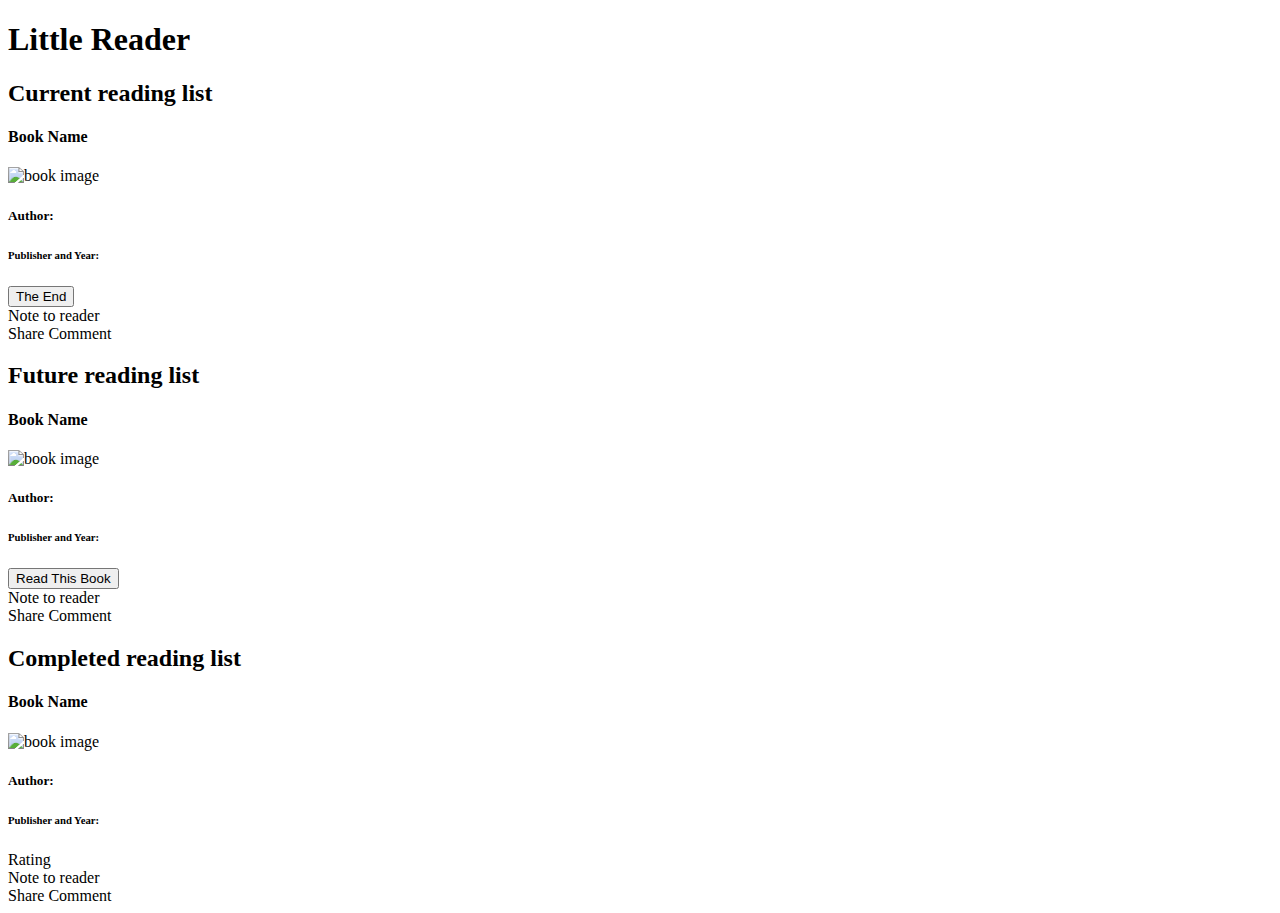
==== frontend-spa/src/prototype/home.html @ c81e41fc "Add HTML to home view." ====
<!DOCTYPE html>
<html lang="en">
<head>
    <meta charset="UTF-8">
    <meta http-equiv="X-UA-Compatible" content="IE=edge">
    <meta name="viewport" content="width=device-width, initial-scale=1.0">
    <title>Home</title>
</head>
<body>
    <header>
        <h1>Little Reader</h1>
        <nav></nav>
    </header>
    <main class="container">
        <section>
            <h2>Current reading list</h2>
            <h4>Book Name</h4>
            <img src="" alt="book image">
            <h5>Author:</h5>
            <h6>Publisher and Year:</h6>
            <button class="add-to-completed">The End</button>
            <div>Note to reader</div>
            <div>Share Comment</div>


            <!-- Book name,img, author, publisher, year published, my rating, complete reading button, note, comment area -->
        </section>

        <section>
            <h2>Future reading list</h2>
            <h4>Book Name</h4>
            <img src="" alt="book image">
            <h5>Author:</h5>
            <h6>Publisher and Year:</h6>
            <button class="add-to-current-reading">Read This Book</button>
            <div>Note to reader</div>
            <div>Share Comment</div>
            <!-- Book name,img,  author, publisher, year published, add to reading list button-->
        </section>

        <section>
            <h2>Completed reading list</h2>
            <h4>Book Name</h4>
            <img src="" alt="book image">
            <h5>Author:</h5>
            <h6>Publisher and Year:</h6>
            <div>Rating</div>
            <div>Note to reader</div>
            <div>Share Comment</div>
            <!-- NO. 1 book read(book count), Book name,img,  author, publisher, year published, my rating,  age recomend, note, show comment, search by keyword or age -->
        </section>
    
    </main>
</body>
</html>
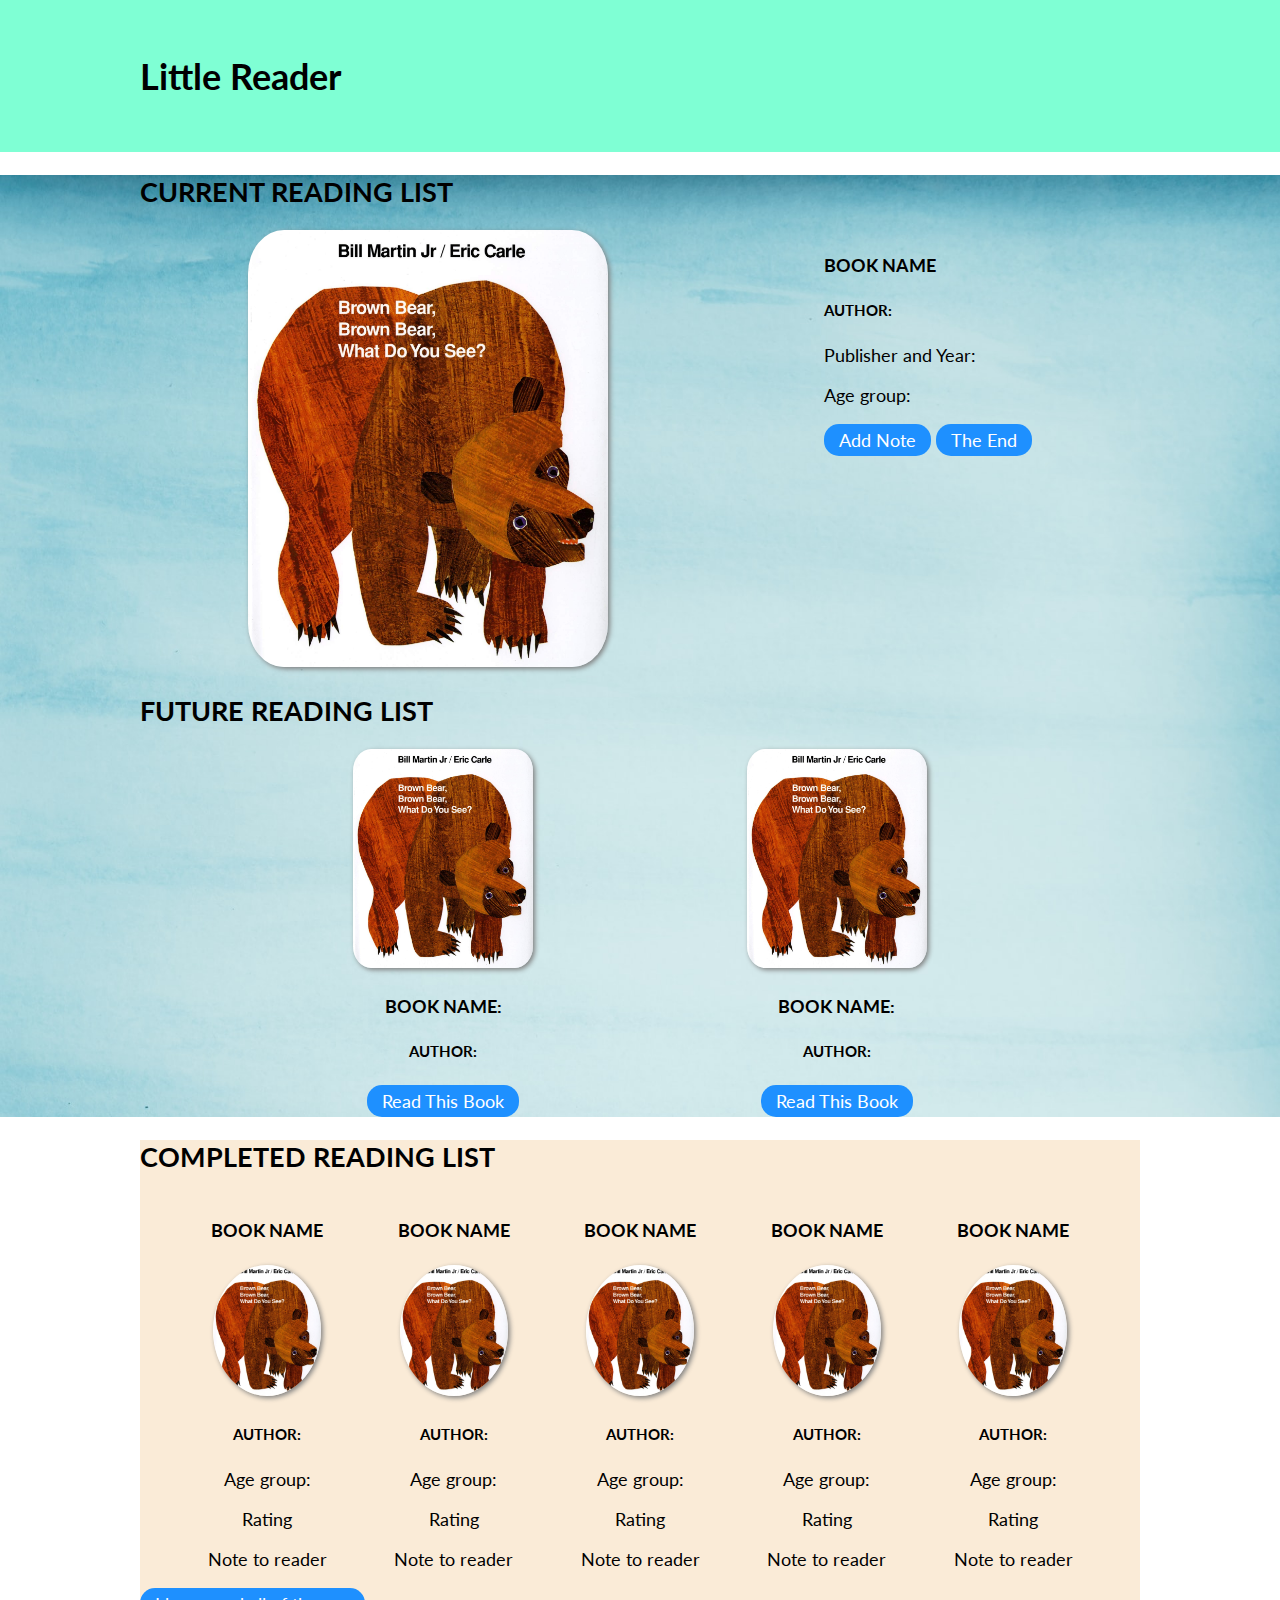
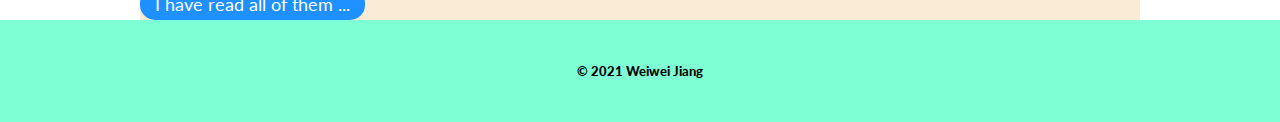
==== commit fe94cdf1: "Layout home page and create css" ====
--- a/frontend-spa/src/prototype/home.html
+++ b/frontend-spa/src/prototype/home.html
@@ -1,55 +1,122 @@
 <!DOCTYPE html>
 <html lang="en">
+
 <head>
     <meta charset="UTF-8">
     <meta http-equiv="X-UA-Compatible" content="IE=edge">
     <meta name="viewport" content="width=device-width, initial-scale=1.0">
     <title>Home</title>
+    <link href="https://fonts.googleapis.com/css2?family=Lato:wght@400;900&display=swap" rel="stylesheet">
+    <link rel="stylesheet" href="/frontend-spa/css/style.css">
 </head>
+
 <body>
     <header>
-        <h1>Little Reader</h1>
-        <nav></nav>
+        <div class="container">
+            <h1>Little Reader</h1>
+            <nav></nav>
+        </div>
     </header>
-    <main class="container">
-        <section>
-            <h2>Current reading list</h2>
-            <h4>Book Name</h4>
-            <img src="" alt="book image">
-            <h5>Author:</h5>
-            <h6>Publisher and Year:</h6>
-            <button class="add-to-completed">The End</button>
-            <div>Note to reader</div>
-            <div>Share Comment</div>
+    <main>
+        <div class="container">
+            <section class="current-book">
+                <h2>Current reading list</h2>
+                <div class="new-book">
+                <div class="new-book-img">
+                <img class="current-book-img" src="/frontend-spa/images/brown-bear-brown-bear-what-do-you-see.jpg"
+                    alt="book image">
+                </div>
+                <div class="new-book-info">
+                    <h4>Book Name</h4>
+                    <h5>Author:</h5>
+                    <p>Publisher and Year:</p>
+                    <p>Age group:</p>
+                    <a href="#" class="btn add-note">Add Note</a>
+                    <a href="#" class="btn add-to-completed">The End</a>
+                </div>
+            </div>
+            </section>
+
+            <section class="future-books">
+                <h2>Future reading list</h2>
+                <div class="future-list-container">
+                    <div class="future-list">
+                        <img class="future-book-img"
+                            src="/frontend-spa/images/brown-bear-brown-bear-what-do-you-see.jpg" alt="book image">
+                        <h4>Book Name:</h4>
+                        <h5>Author:</h5>
+                        <a href="#" class="btn add-to-current-reading">Read This Book</a>
+                    </div>
+                    <div class="future-list">
+                        <img class="future-book-img"
+                            src="/frontend-spa/images/brown-bear-brown-bear-what-do-you-see.jpg" alt="book image">
+                        <h4>Book Name:</h4>
+                        <h5>Author:</h5>
+                        <a href="#" class="btn add-to-current-reading">Read This Book</a>
+                    </div>
+                </div>
+            </section>
 
 
-            <!-- Book name,img, author, publisher, year published, my rating, complete reading button, note, comment area -->
-        </section>
+        </div>
+    </main>
 
-        <section>
-            <h2>Future reading list</h2>
-            <h4>Book Name</h4>
-            <img src="" alt="book image">
-            <h5>Author:</h5>
-            <h6>Publisher and Year:</h6>
-            <button class="add-to-current-reading">Read This Book</button>
-            <div>Note to reader</div>
-            <div>Share Comment</div>
-            <!-- Book name,img,  author, publisher, year published, add to reading list button-->
-        </section>
+    <section class="container completed-contianer">
+        <h2>Completed reading list</h2>
+        <div class="completed-list-container">
+            <div class="completed-list">
+                <h4>Book Name</h4>
+                <img class="completed-book-img" src="/frontend-spa/images/brown-bear-brown-bear-what-do-you-see.jpg"
+                    alt="book image">
+                <h5>Author:</h5>
+                <p>Age group:</p>
+                <p>Rating</p>
+                <p>Note to reader</p>
+            </div>
+            <div class="completed-list">
+                <h4>Book Name</h4>
+                <img class="completed-book-img" src="/frontend-spa/images/brown-bear-brown-bear-what-do-you-see.jpg"
+                    alt="book image">
+                <h5>Author:</h5>
+                <p>Age group:</p>
+                <p>Rating</p>
+                <p>Note to reader</p>
+            </div>
+            <div class="completed-list">
+                <h4>Book Name</h4>
+                <img class="completed-book-img" src="/frontend-spa/images/brown-bear-brown-bear-what-do-you-see.jpg"
+                    alt="book image">
+                <h5>Author:</h5>
+                <p>Age group:</p>
+                <p>Rating</p>
+                <p>Note to reader</p>
+            </div>
+            <div class="completed-list">
+                <h4>Book Name</h4>
+                <img class="completed-book-img" src="/frontend-spa/images/brown-bear-brown-bear-what-do-you-see.jpg"
+                    alt="book image">
+                <h5>Author:</h5>
+                <p>Age group:</p>
+                <p>Rating</p>
+                <p>Note to reader</p>
+            </div>
+            <div class="completed-list">
+                <h4>Book Name</h4>
+                <img class="completed-book-img" src="/frontend-spa/images/brown-bear-brown-bear-what-do-you-see.jpg"
+                    alt="book image">
+                <h5>Author:</h5>
+                <p>Age group:</p>
+                <p>Rating</p>
+                <p>Note to reader</p>
+            </div>
+        </div>
+        <a href="#" class="btn completed-books-list">I have read all of them ...</a>
+    </section>
+    <footer>
+        <div class="container">
+            <p class="footer">&copy; 2021 Weiwei Jiang</p>
+        </div>
+    </footer>
+</body>
 
-        <section>
-            <h2>Completed reading list</h2>
-            <h4>Book Name</h4>
-            <img src="" alt="book image">
-            <h5>Author:</h5>
-            <h6>Publisher and Year:</h6>
-            <div>Rating</div>
-            <div>Note to reader</div>
-            <div>Share Comment</div>
-            <!-- NO. 1 book read(book count), Book name,img,  author, publisher, year published, my rating,  age recomend, note, show comment, search by keyword or age -->
-        </section>
-    
-    </main>
-</body>
 </html>--- a/frontend-spa/css/style.css
+++ b/frontend-spa/css/style.css
@@ -0,0 +1,85 @@
+:root {
+  --main-color: blue;
+  --accent-color: ;
+}
+
+body {
+  margin: 0;
+
+  font-size: 18px;
+  font-family: "Lato", sans-serif;
+}
+h2, h4, h5{
+    text-transform: uppercase;
+}
+h2,
+p {
+  color: black;
+}
+.current-book-img {
+  width: 20em;
+  box-shadow: 2px 2px 5px gray;
+  border-radius: 10%;
+}
+.future-book-img {
+  width: 10em;
+  box-shadow: 2px 2px 5px gray;
+  border-radius: 10%;
+  
+}
+.completed-book-img {
+  width: 6em;
+  box-shadow: 2px 2px 5px gray;
+  border-radius: 50%;
+}
+.container {
+  width: 1000px;
+  margin: 0 auto;
+  /* border: solid red 2px; */
+}
+header {
+  background-color: aquamarine;
+  padding: 30px 0;
+}
+
+footer {
+  background-color: aquamarine;
+  padding: 30px 0;
+  font-size: 13px;
+  font-weight: 900;
+  text-align: center;
+}
+.footer {
+  color: black;
+}
+main {
+  background-image: url(/frontend-spa/images/annie-spratt-pKpipZVVEC0-unsplash.jpg);
+  background-size: cover;
+  background-repeat: no-repeat;
+
+}
+.btn{
+    display: inline-block;
+    padding: 5px 15px;
+    background-color:dodgerblue;
+    text-decoration: none;
+    border-radius: 15px;
+    color: white;
+}
+.btn:hover, .btn:focus{
+    background-color: deeppink;
+}
+
+.completed-list-container,.future-list-container{
+    display: flex;
+    flex-wrap: wrap;
+    justify-content: space-evenly;
+    text-align: center;
+}
+.completed-contianer{
+    background-color: antiquewhite;
+}
+.new-book{
+    display: flex;
+    justify-content: space-around;
+}